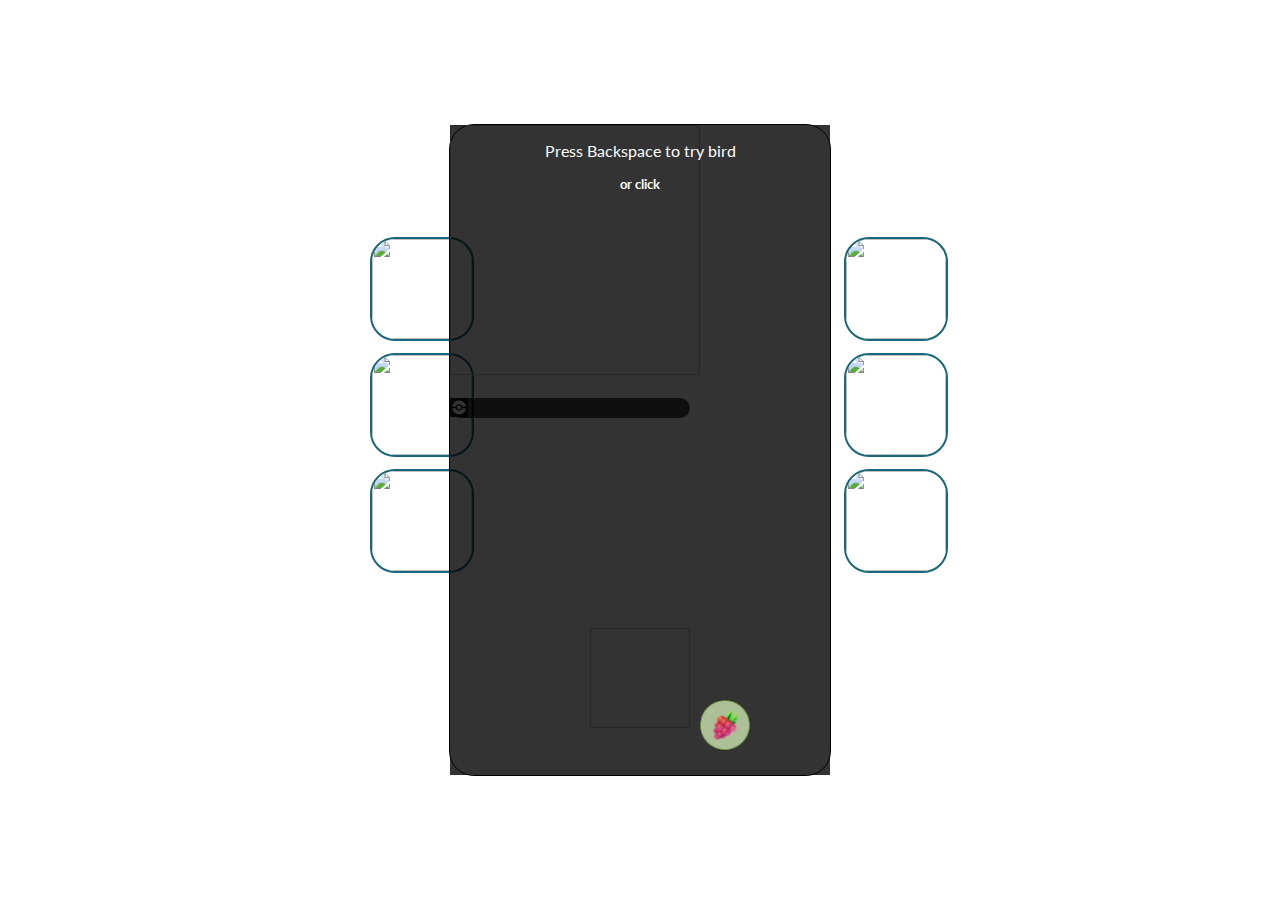
==== Galarian Legendary Bird Practice/bird.html @ d77d9bec "Rename index.html to bird.html" ====
<!DOCTYPE html>
<html lang="en">
<head>
    <meta charset="UTF-8">
    <meta http-equiv="X-UA-Compatible" content="IE=edge">
    <meta name="viewport" content="width=device-width, initial-scale=1.0">
    <link type="text/css" rel="stylesheet" href="style.css">
    <script src="script.js" defer></script>
    <title>Pokemon GO Galarian Legendary Bird Practice</title>
</head>
<body>
<div class="birds">
<img src="https://images.gameinfo.io/pokemon/256/p144f672.webp" width="100" height="100" onclick="changeBird(this.id)" id="articuno">
<img src="https://images.gameinfo.io/pokemon/256/p145f673.webp" width="100" height="100" onclick="changeBird(this.id)" id="zapdos">
<img src="https://images.gameinfo.io/pokemon/256/p146f674.webp" width="100" height="100" onclick="changeBird(this.id)" id="moltres">
</div>
<div class="balls">
<img src="https://static.wikia.nocookie.net/pokemongo/images/8/87/Pok%C3%A9_Ball.png/revision/latest/scale-to-width-down/150?cb=20170620234713" width="100" height="100" onclick="changeBall(this.id)" id="poke">
<img src="https://static.wikia.nocookie.net/pokemongo/images/4/45/Great_Ball.png/revision/latest/scale-to-width-down/150?cb=20170620234738" width="100" height="100" onclick="changeBall(this.id)" id="great">
<img src="https://static.wikia.nocookie.net/pokemongo_gamepedia_en/images/3/34/Ultra_Ball.png/revision/latest?cb=20160714140747" width="100" height="100" onclick="changeBall(this.id)" id="ultra">
</div>
<img src="berrytrayicon.png" width="50" height="50" class="trayb" id="trayb">
<div id="tray" style="display: none">
<img src="https://i.imgur.com/g3CUZZW.png" onclick="feedBerry('razz')" width="50">
<img src="https://i.imgur.com/Mvb8ohn.png" onclick="feedBerry('nana')" width="50">
<img src="https://i.imgur.com/H3agDsq.png" onclick="feedBerry('gold')" width="50">
<img src="berrytrayicon.png" width="45" height="45" onclick="document.getElementById('tray').style.display ='none'" style="transform: translate(250px);">
</div>
<div id="catch">
<img width="250" height="250" id="bird">
<p id="birdText">&nbsp;</p>
<div id="hitbox" style="display:none;position: absolute;">
<br>
</div>
<div id="hitbox2" style="display:none;position: absolute;">
<br>
</div>
<img id="ultraBall" width="100" height="100" style="position: absolute;">
</div>
<div id="sp">
<p>Press Backspace to try bird</p>
<h5 style="margin-top: 10px"> or click</h5>
<p style="color: dodgerblue;font-weight: bold;display: none;" id="noBird">No bird has been selected!<br>
Try again and select a bird<br>
or a ball.</p>
</div>
<div id="runScreen" style="display:none">
<h2>Ran!</h2>
<button class="cool" onclick="location.reload()">Try again</button>
</div>
</body>
</html>
---- Galarian Legendary Bird Practice/style.css ----
@import url('https://fonts.googleapis.com/css2?family=Lato:wght@300&display=swap');
*{font-family: 'Lato', sans-serif;}
body{overflow: hidden;}
::selection{
    background-color: rgba(0,0,0,0);
}
.trayb{
    position: absolute;
    left: 700px;
    top: 700px;
    z-index: 1;
}
#tray{
    position: absolute;
    left: 700px;
    top: 700px;
    background-color: black;
    width: 450px;
    border-radius: 25px;
    color: black;
    z-index: 1;
    transition: all 1s;
}
@media only screen and (max-width: 500px){
    body{
        background-color: rgba(0, 0, 0, 0.9);
    }
    div.birds,
    div.balls{
        z-index: 1;
    }
    div.birds img{
        transform: scale(0.7)translate(-180px);
    }
    div.balls img{
        transform: scale(0.7)translate(150px);
    }
    .trayb{
        position: absolute;
        top: 580px;
        left: 5px;
        z-index: 1;
    }
    #tray{
        position: absolute;
        left: 5px;
        top: 580px;
        background-color: white;
    }
}

div.birds img:active,div.balls img:active{
    background-color: #00FFB2;
}
div.birds{
    position: absolute;
    left: 33%;
    top: 45%;
    transform: translate(-50%, -50%);
    display: flex;
    flex-direction: column;
    margin: 0;
    gap: 12px;
}
div.birds img{
    border: 2px solid;
    border-color: #18687A;
    border-radius: 25px;
}
div.birds img::selection{
    background-color: white;
    color: black;
}
div.balls{
    position: absolute;
    left: 70%;
    top: 45%;
    transform: translate(-50%, -50%);
    display: flex;
    flex-direction: column;
    margin: 0;
    gap: 12px;
}
div.balls img{
    border: 2px solid;
    border-color: #18687A;
    border-radius: 25px;
}
div.balls img::selection{
    background-color: white;
    color: black;
}
div#catch{
    background: url('https://preview.redd.it/1nc6x01ql8n81.jpg?width=640&crop=smart&auto=webp&s=7eef0ec8c58fbc1dd799dd0e9370c5b8957c4c53');
    background-size: cover;
    position: absolute;
    left: 50%;
    top: 50%;
    transform: translate(-50%, -50%);
    border: 1px solid;
    border-color: black;
    border-radius: 25px;
    margin: 0;
    width: 380px;
    height: 650px;
}
#ultraBall{
    position: absolute;
    left: 50%;
    top: 85%;
    transform: translate(-50%, -50%);
}
#sp{
    background-color: rgba(0,0,0,0.8);
    color: white;
    text-align: center;
    position: absolute;
    left: 50%;
    top: 50%;
    transform: translate(-50%, -50%);
    width: 380px;
    height: 650px;
}
#runScreen{
    background-color: rgba(0,0,0,0.8);
    color: white;
    text-align: center;
    position: absolute;
    left: 50%;
    top: 50%;
    transform: translate(-50%, -50%);
    width: 380px;
    height: 650px;
}
#hitbox{
    border: 1px solid red;
    border-radius: 100px;
    z-index: 1;
    position: absolute;
    transform: translate(-50%, -50%);
}
#hitbox2{
    border: 0.5px solid black;
    border-radius: 100px;
    z-index: 1;
    position: absolute;
    transform: translate(-50%, -50%);
}
#birdText{
    background-color: rgba(0, 0, 0, 0.7);
    color: white;
    width: 240px;
    height: 20px;
    margin-top: 20px;
    border-radius: 25px;
}
#birdText::before{
    content: "---";
    color: transparent;
    background: url('pokeballicon.png');
    background-size: cover;
    background-position: 1.3rem center;
}
#throwt{
    background-color: rgba(0, 0, 0, 0.4);
    color: white;
    height: 25px;
    width: 225px;
    position: absolute;
    left: 50%;
    top: 34%;
    transform: translate(-50%, -50%);
    border-radius: 25px;
    text-align: center;
    transition: 1s;
}
button.cool{
    background-color: rgba(0, 0, 0, 0.8);
    color: white;
    border: 1px solid;
    border-color: black;
    border-radius: 25px;
    margin-top: 50px;
    transform: scale(2.0);
    transition: .15s;
}
button.cool:active{
    background-color: white;
    border-color: white;
    color: black;
}
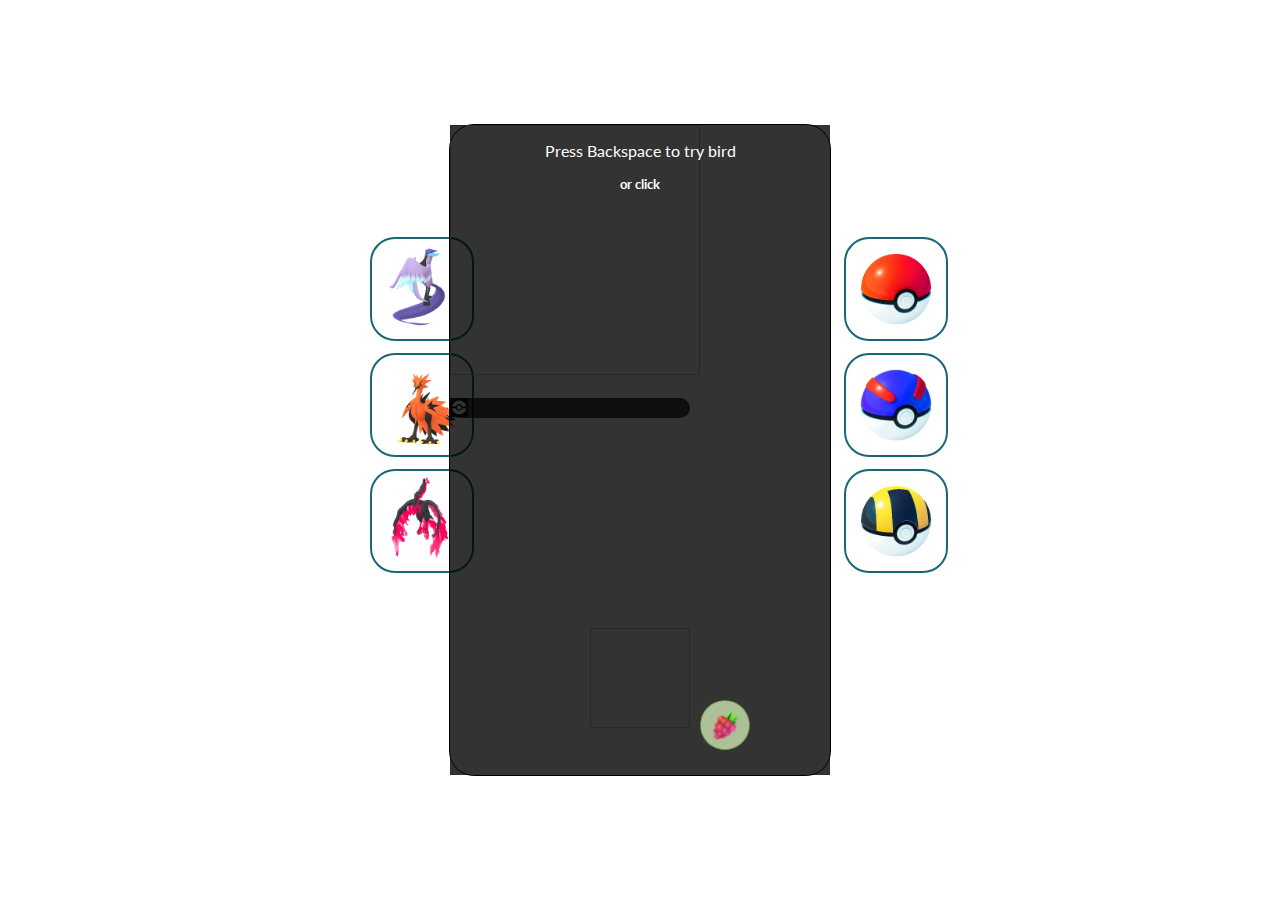
==== commit 4f6663bd: "Update bird.html" ====
--- a/Galarian Legendary Bird Practice/bird.html
+++ b/Galarian Legendary Bird Practice/bird.html
@@ -10,14 +10,14 @@
 </head>
 <body>
 <div class="birds">
-<img src="https://images.gameinfo.io/pokemon/256/p144f672.webp" width="100" height="100" onclick="changeBird(this.id)" id="articuno">
-<img src="https://images.gameinfo.io/pokemon/256/p145f673.webp" width="100" height="100" onclick="changeBird(this.id)" id="zapdos">
-<img src="https://images.gameinfo.io/pokemon/256/p146f674.webp" width="100" height="100" onclick="changeBird(this.id)" id="moltres">
+<img src="articuno.png" width="100" height="100" onclick="changeBird(this.id)" id="articuno">
+<img src="zapdos.png" width="100" height="100" onclick="changeBird(this.id)" id="zapdos">
+<img src="moltres.png" width="100" height="100" onclick="changeBird(this.id)" id="moltres">
 </div>
 <div class="balls">
-<img src="https://static.wikia.nocookie.net/pokemongo/images/8/87/Pok%C3%A9_Ball.png/revision/latest/scale-to-width-down/150?cb=20170620234713" width="100" height="100" onclick="changeBall(this.id)" id="poke">
-<img src="https://static.wikia.nocookie.net/pokemongo/images/4/45/Great_Ball.png/revision/latest/scale-to-width-down/150?cb=20170620234738" width="100" height="100" onclick="changeBall(this.id)" id="great">
-<img src="https://static.wikia.nocookie.net/pokemongo_gamepedia_en/images/3/34/Ultra_Ball.png/revision/latest?cb=20160714140747" width="100" height="100" onclick="changeBall(this.id)" id="ultra">
+<img src="pokeball.png" width="100" height="100" onclick="changeBall(this.id)" id="poke">
+<img src="greatball.png" width="100" height="100" onclick="changeBall(this.id)" id="great">
+<img src="ultraball.png" width="100" height="100" onclick="changeBall(this.id)" id="ultra">
 </div>
 <img src="berrytrayicon.png" width="50" height="50" class="trayb" id="trayb">
 <div id="tray" style="display: none">
